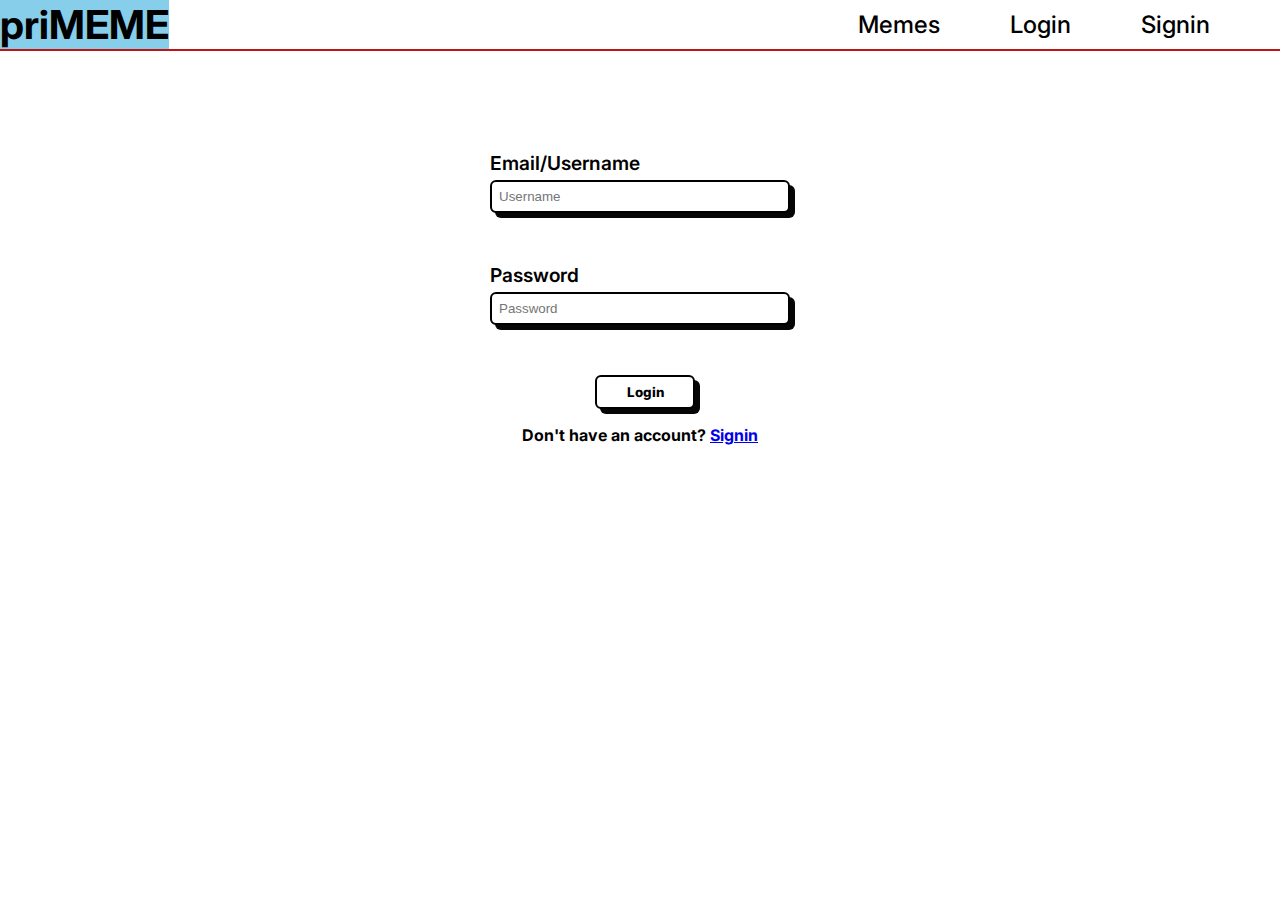
==== login.html @ 31a0e51e "first commit" ====
<!DOCTYPE html>
<html lang="en">
<head>
    <meta charset="UTF-8">
    <meta http-equiv="X-UA-Compatible" content="IE=edge">
    <meta name="viewport" content="width=device-width, initial-scale=1.0">
    <link rel="stylesheet" href="login.css">
    <link rel="preconnect" href="https://fonts.googleapis.com">
<link rel="preconnect" href="https://fonts.gstatic.com" crossorigin>
    <title>Document</title>
</head>
<body>
    <div class="navbar" style="border-bottom: 2px solid rgb(192, 19, 19)!important;
  box-shadow: #cf0202;">
    <div class="logo">
        <a href="index.html" style="text-decoration: none;"> <p>priMEME</p></a>
    </div>
    <div class="nav-links" style="margin-right: 70px;">
      <a href="meme.html">Memes</a>
      <a href="login.html">Login</a>
      <a href="Signup.html" >Signin</a>
    </div>
  </div>
  
    <form action="">
        <div class="box">
          <div class="text">
            
                <label for="uname">Email/Username</label>
                <input type="text" placeholder="Username" id="uname">
        
                <label for="password" style="margin-top:50px;">Password</label>
                <input type="password" placeholder="Password" id="password">
                <input type="submit" value="Login" id="btn" style="margin-top:50px;box-shadow: 5px 5px  rgb(6, 6, 6);">
                <p style="  font-family: 'Inter'; font-weight: 700; text-align: center;">Don't have an account? <a href="Signup.html">Signin</a></p>
            </div>
        </div>
    </form>


  
</body>
</html>
---- login.css ----
@import url('https://fonts.googleapis.com/css2?family=Inter:wght@400;500;700;900&display=swap');

* {
    box-sizing: border-box;
  }
  
  body {
    margin: 0;
    font-family: Arial, sans-serif;
    background-color: white;
    /* padding: 30px; */
  }
  
  /* Navigation bar */
  .navbar {
    display: grid;
    grid-template-columns: 1fr 1fr;
    align-items: center;
    background-color: white;
    color:black;
    /* padding: 10px; */
    box-shadow:#f2f2f2;
  }
  
  .navbar img {
    height: 50px;
  }
  
  .nav-links {
    display: flex;
    justify-content: flex-end;
    gap: 50px;
  }
  
  .nav-links a {
    color: black;
    margin-left: 20px;
    font-size: 24px;
    font-weight: 500;
    text-decoration: none;
    font-family: 'Inter';
    /* border-left:1px solid black; */
    height:100%;
  

  }
  /* navbar */
.logo p{
    color:black;
    font-family: 'Inter', sans-serif;
    font-weight: 700;
    font-size: 40px;
    background-color: skyblue;
  display: inline;
  /* border-right: 1px solid black; */
}
@media (max-width: 768px) {
    .navbar {
      grid-template-columns: 1fr;
      justify-items: center;
    }
    
    .nav-links {
      margin-top: 20px;
      justify-content: center;
    }
}
.box{
    display: flex;
    align-items: center;
    justify-content: center;
}
.text{
    margin-top: 100px;
    font-family: 'Inter', sans-serif;
    display: flex;
    justify-content: center;
    /* align-items: center; */
    flex-direction: column;

}

input{
   margin-top: 5px;
    border-radius: 6px;
    width: 300px;
    text-decoration: none;
    border: 2px solid black;
    padding:7px;
    box-shadow: 5px 5px  rgb(6, 6, 6);
}
label{
    font-size: larger;
    font-weight: 600;
}
#btn{
    width: 100px;
    background-color:white ;
    font-family: 'Inter', sans-serif;
    font-weight: 800;
    margin-left: 35%;
    margin-right: 25%;

}
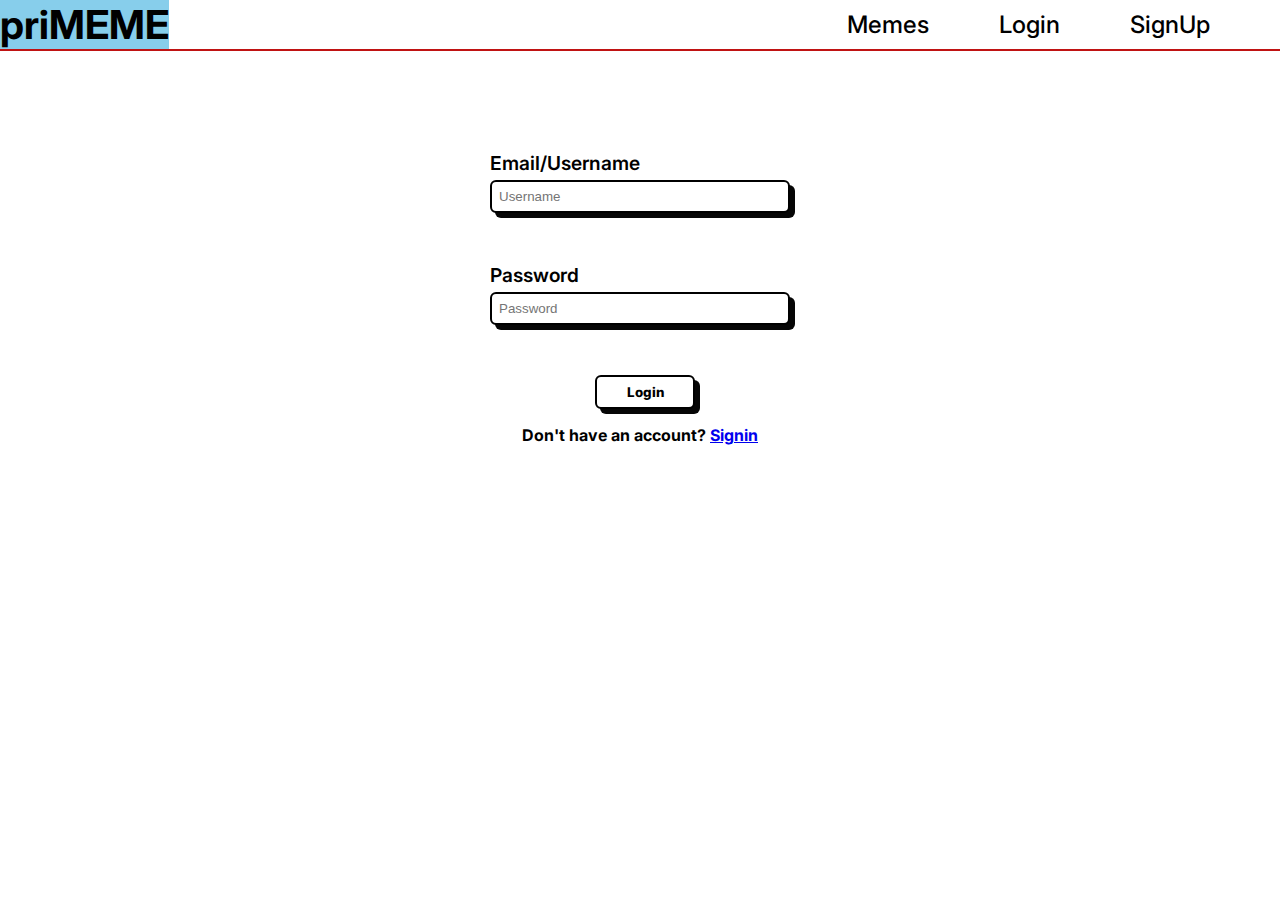
==== commit b1d0ed56: "new" ====
--- a/login.html
+++ b/login.html
@@ -18,7 +18,7 @@
     <div class="nav-links" style="margin-right: 70px;">
       <a href="meme.html">Memes</a>
       <a href="login.html">Login</a>
-      <a href="Signup.html" >Signin</a>
+      <a href="Signup.html" >SignUp</a>
     </div>
   </div>
   
--- a/login.css
+++ b/login.css
@@ -88,6 +88,7 @@
     border: 2px solid black;
     padding:7px;
     box-shadow: 5px 5px  rgb(6, 6, 6);
+    outline: none;
 }
 label{
     font-size: larger;
